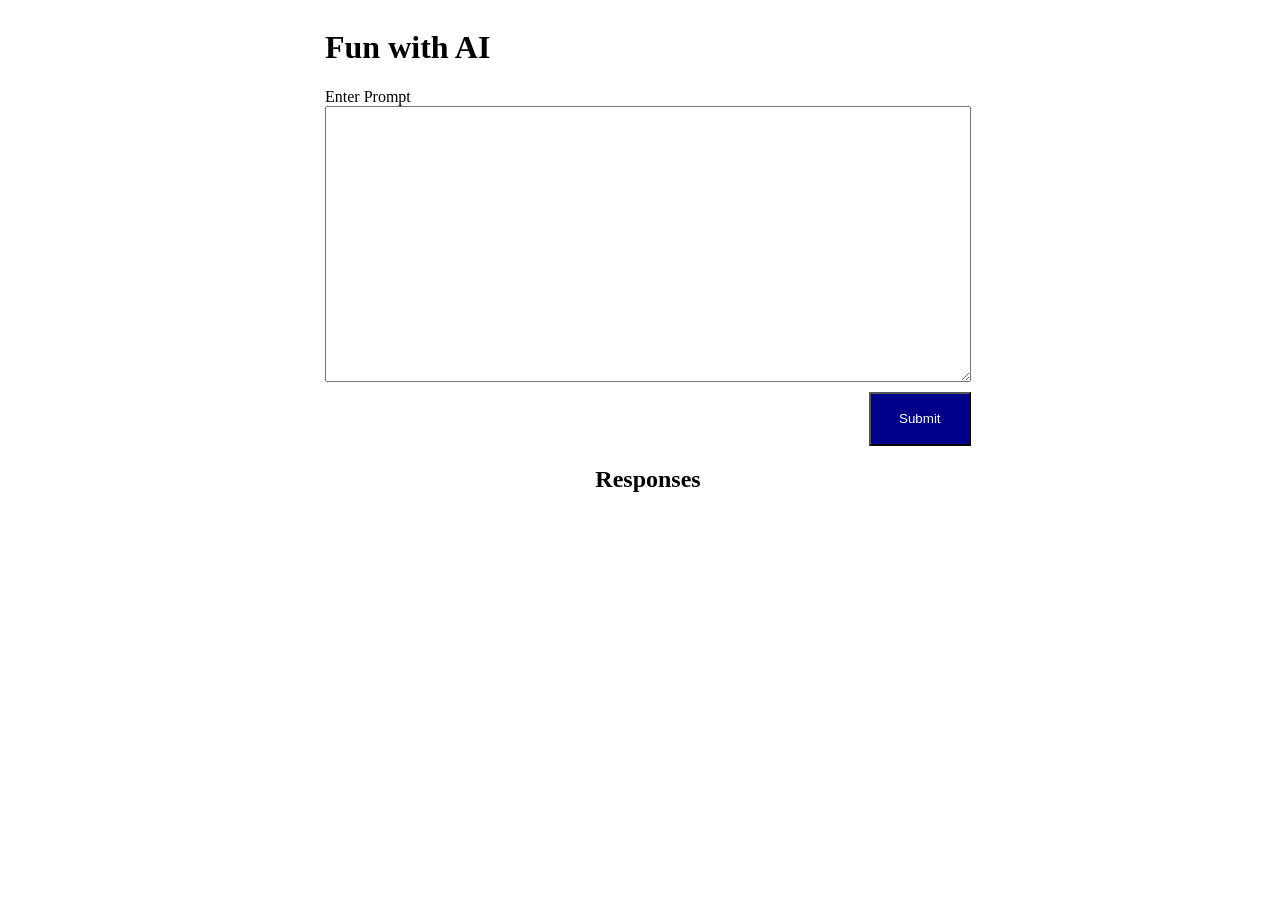
==== root/index.html @ 5b10bb25 "move files to a root folder" ====
<!DOCTYPE html>
<html lang="en">
<head>
    <meta charset="UTF-8">
    <meta http-equiv="X-UA-Compatible" content="IE=edge">
    <meta name="viewport" content="width=device-width, initial-scale=1.0">
    <link rel="stylesheet" href="./style.css">
    <title>Fun with GPT-3</title>
</head>
<body>
    <div id="top-level-container">
        <div id="prompt_container">
            <h1>Fun with AI</h1>
            <form id="frm_prompt">
                <label for="txtprompt">Enter Prompt</label>
                <textarea name="prompt" id="txtprompt"></textarea>
                <input type="submit" id="btn_submit" value="Submit">
            </form>
        </div>
        <h2>Responses</h2>
        <div id="response_container"></div>
    </div>
</body>
<script src="./script.js"></script>
</html>
---- root/style.css ----
#top-level-container{
    display: flex;
    align-items: center;
    flex-direction: column;
    justify-content: center;    
    width: 100vw;
}

#frm_prompt{
    display: flex;
    flex-direction: column;
}
#txtprompt{
 width: 50vw;
 height: 30vh;
}
#btn_submit{
    align-self: flex-end;
    background-color:darkblue;
    color: white;
    height: 6vh;
    min-width: 100px;
    margin-top: 10px;
    width: 8vw;
}
#btn_submit:hover{
    cursor: pointer;
}
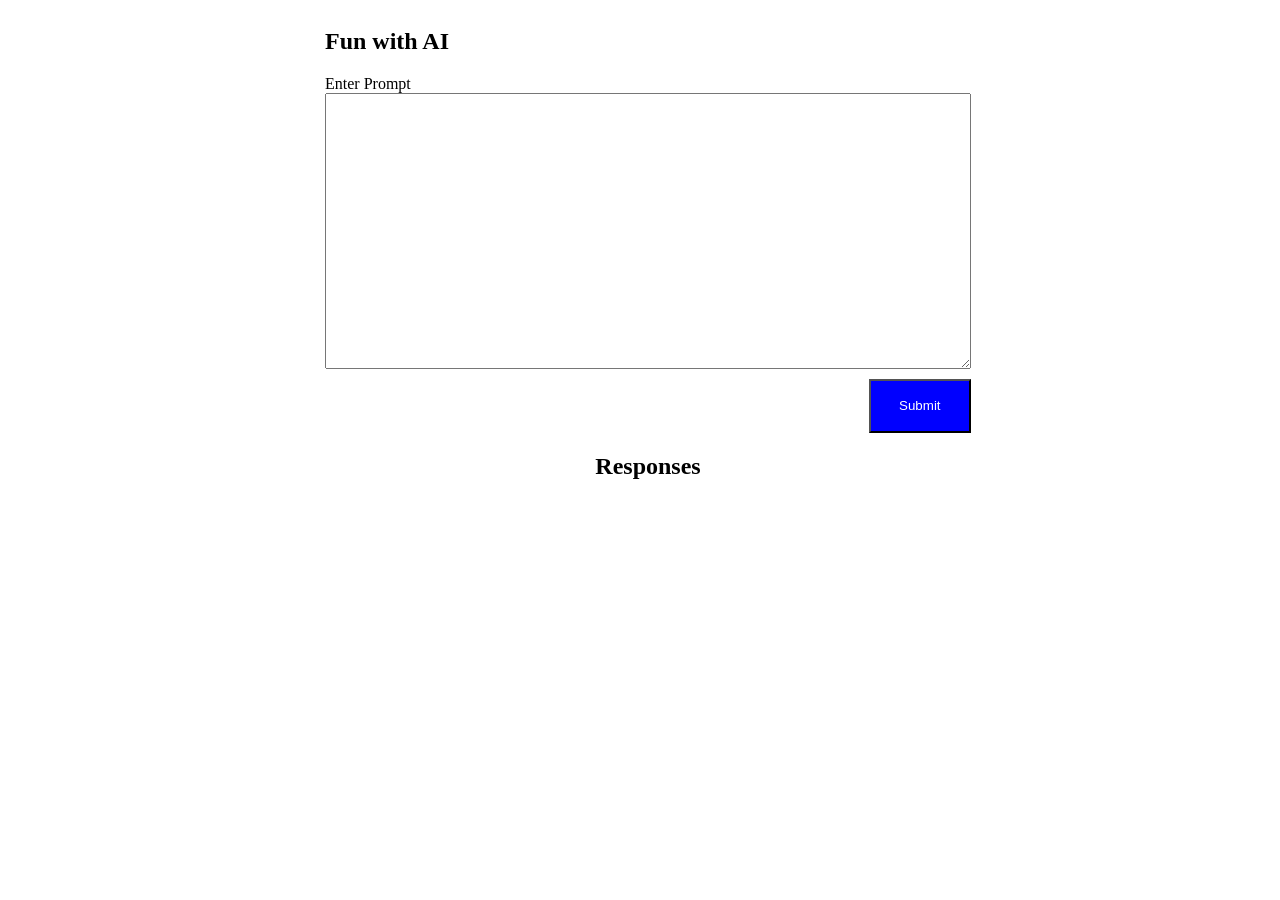
==== commit f9387f0c: "change html elements to align with accessibility" ====
--- a/root/index.html
+++ b/root/index.html
@@ -8,18 +8,18 @@
     <title>Fun with GPT-3</title>
 </head>
 <body>
-    <div id="top-level-container">
-        <div id="prompt_container">
+    <main id="top-level-container">
+        <section id="prompt_container">
             <h1>Fun with AI</h1>
-            <form id="frm_prompt">
+            <form id="frm_prompt" name="prompt form">
                 <label for="txtprompt">Enter Prompt</label>
                 <textarea name="prompt" id="txtprompt"></textarea>
-                <input type="submit" id="btn_submit" value="Submit">
+                <button type="submit" id="btn_submit" name="submit" value="Submit">Submit</button>
             </form>
-        </div>
+        </section>
         <h2>Responses</h2>
-        <div id="response_container"></div>
-    </div>
+        <section id="response_container"></section>
+    </main>
 </body>
 <script src="./script.js"></script>
 </html>
--- a/root/style.css
+++ b/root/style.css
@@ -17,7 +17,7 @@
 }
 #btn_submit{
     align-self: flex-end;
-    background-color:darkblue;
+    background-color:blue;
     color: white;
     height: 6vh;
     min-width: 100px;
@@ -26,5 +26,16 @@
 }
 #btn_submit:hover{
     cursor: pointer;
+    background-color: darkblue;
+    font-style: italic;
 }
 
+#response_container article{
+    display: flex;
+    flex-direction: column;
+    background-color: lightblue;
+    border-radius: 10px;
+    padding: 15px;
+    margin: 10px;
+    width: 50vw;
+}
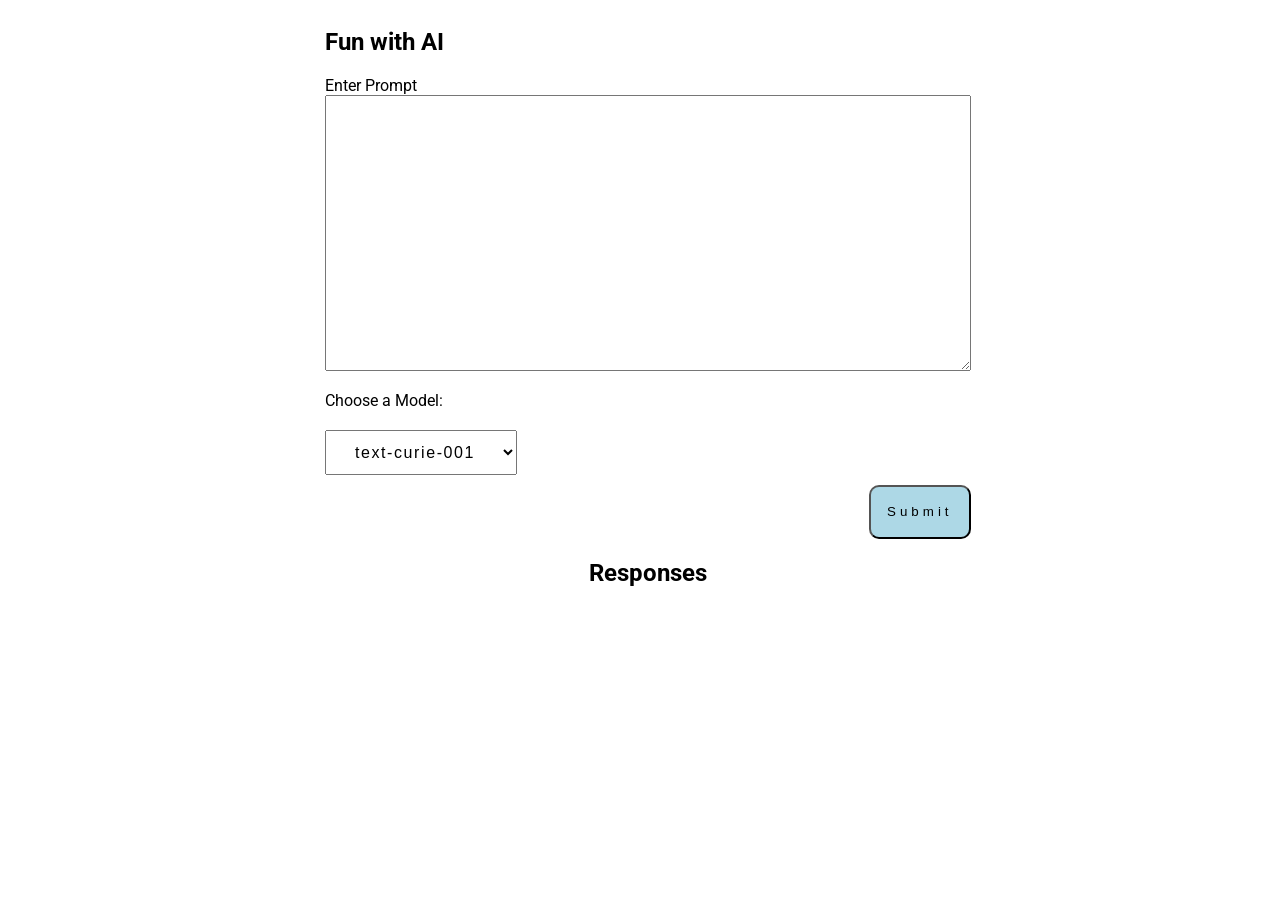
==== commit 140bc45b: "refactor code to reduce repetition and add selector element" ====
--- a/root/index.html
+++ b/root/index.html
@@ -1,6 +1,10 @@
 <!DOCTYPE html>
 <html lang="en">
 <head>
+    <link rel="preconnect" href="https://fonts.googleapis.com">
+    <link rel="preconnect" href="https://fonts.gstatic.com" crossorigin>
+    <link href="https://fonts.googleapis.com/css2?family=Roboto:wght@100&display=swap" rel="stylesheet">
+    
     <meta charset="UTF-8">
     <meta http-equiv="X-UA-Compatible" content="IE=edge">
     <meta name="viewport" content="width=device-width, initial-scale=1.0">
@@ -14,6 +18,15 @@
             <form id="frm_prompt" name="prompt form">
                 <label for="txtprompt">Enter Prompt</label>
                 <textarea name="prompt" id="txtprompt"></textarea>
+                <div id="model_wrapper">
+                    <label for="models" >Choose a Model:</label>
+                    <select name="models" id="models">
+                        <option value="text-davinci-002">text-davinci-002</option>
+                        <option value="text-curie-001" selected>text-curie-001</option>
+                        <option value="text-babbage-001">text-babbage-001</option>
+                        <option value="text-ada-001">text-ada-001</option>
+                    </select>
+                </div>
                 <button type="submit" id="btn_submit" name="submit" value="Submit">Submit</button>
             </form>
         </section>
--- a/root/style.css
+++ b/root/style.css
@@ -1,3 +1,8 @@
+
+html{
+    background-color: li;
+    font-family: 'Roboto', sans-serif;
+}
 
 #top-level-container{
     display: flex;
@@ -12,24 +17,40 @@
     flex-direction: column;
 }
 #txtprompt{
- width: 50vw;
- height: 30vh;
+    height: 30vh;
+    font-size: 18px;
+    width: 50vw;
 }
 #btn_submit{
     align-self: flex-end;
-    background-color:blue;
-    color: white;
+    background-color:lightblue;
+    border-radius: 10px;
+    color: black;
     height: 6vh;
+    letter-spacing: 0.3em;
     min-width: 100px;
     margin-top: 10px;
     width: 8vw;
 }
 #btn_submit:hover{
     cursor: pointer;
-    background-color: darkblue;
     font-style: italic;
 }
-
+#model_wrapper{
+    display: flex;
+    flex-direction: column;
+}
+#model_wrapper > * {
+    margin-top: 20px;
+}
+#model_wrapper select {
+    height: 5vh;
+    font-size: 16px;
+    letter-spacing: 0.1em;
+    min-width: 150px;
+    text-align: center;
+    width: 15vw;
+}
 #response_container article{
     display: flex;
     flex-direction: column;
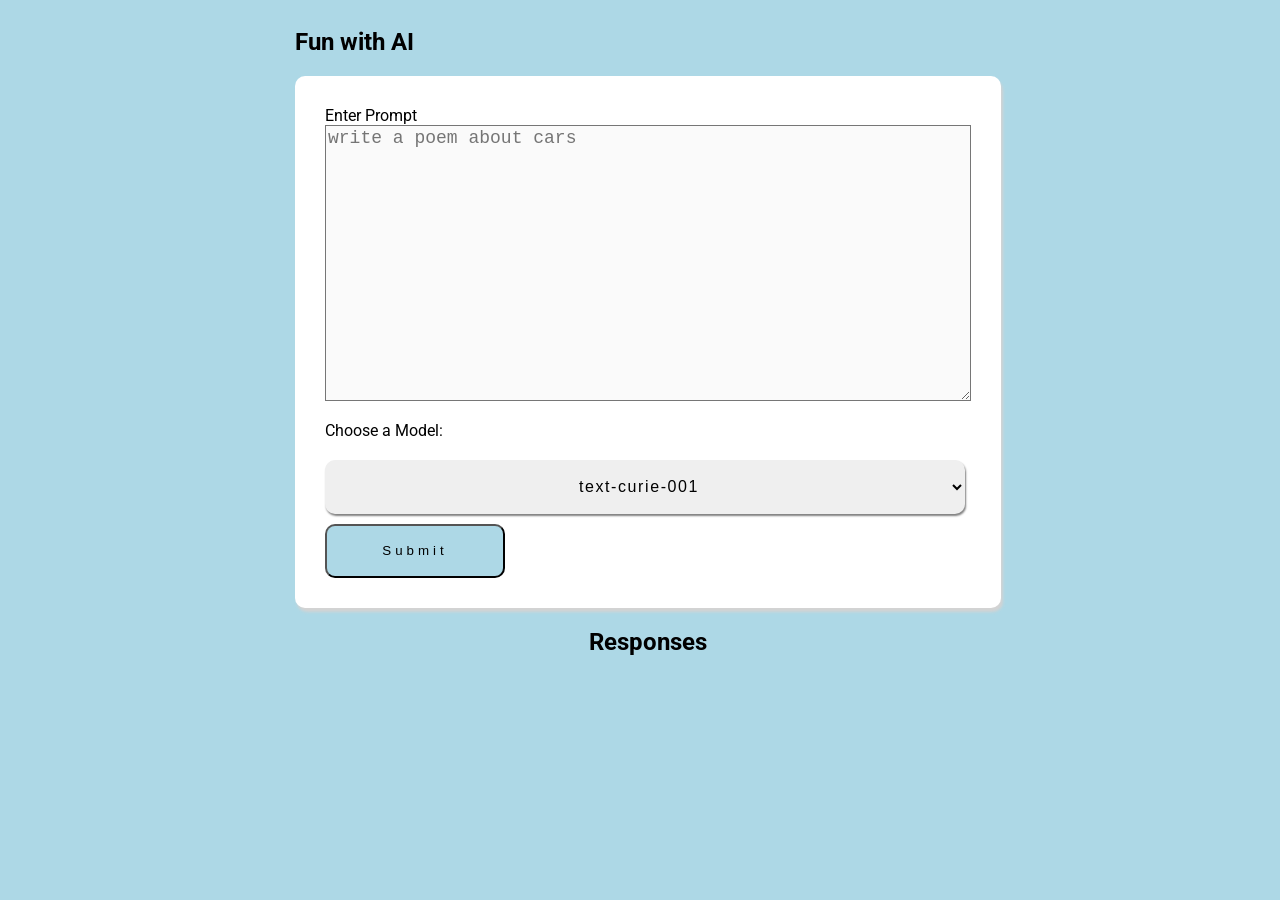
==== commit c1c332c0: "finish styling" ====
--- a/root/index.html
+++ b/root/index.html
@@ -17,7 +17,7 @@
             <h1>Fun with AI</h1>
             <form id="frm_prompt" name="prompt form">
                 <label for="txtprompt">Enter Prompt</label>
-                <textarea name="prompt" id="txtprompt"></textarea>
+                <textarea name="prompt" id="txtprompt" placeholder="write a poem about cars"></textarea>
                 <div id="model_wrapper">
                     <label for="models" >Choose a Model:</label>
                     <select name="models" id="models">
--- a/root/style.css
+++ b/root/style.css
@@ -1,7 +1,9 @@
 
 html{
-    background-color: li;
     font-family: 'Roboto', sans-serif;
+}
+body{
+    background-color: lightblue;
 }
 
 #top-level-container{
@@ -15,27 +17,27 @@
 #frm_prompt{
     display: flex;
     flex-direction: column;
+    background-color: white;
+    border-radius: 10px;
+    box-shadow: 2px 4px 3px lightgray;
+    padding: 30px;
 }
 #txtprompt{
     height: 30vh;
+    background-color:  #fafafa ;
     font-size: 18px;
+    min-width: 180px;
     width: 50vw;
 }
 #btn_submit{
-    align-self: flex-end;
-    background-color:lightblue;
-    border-radius: 10px;
+    background-color: lightblue;
     color: black;
-    height: 6vh;
     letter-spacing: 0.3em;
-    min-width: 100px;
+    min-width: 180px;
     margin-top: 10px;
     width: 8vw;
 }
-#btn_submit:hover{
-    cursor: pointer;
-    font-style: italic;
-}
+
 #model_wrapper{
     display: flex;
     flex-direction: column;
@@ -44,18 +46,27 @@
     margin-top: 20px;
 }
 #model_wrapper select {
-    height: 5vh;
+    border: none;
+    box-shadow: 1px 2px 2px grey;
     font-size: 16px;
     letter-spacing: 0.1em;
-    min-width: 150px;
+    width: 50vw;
+}
+#btn_submit:hover {
+    background-color: #67B7D1;
+    cursor: pointer;
+}
+#model_wrapper select, #btn_submit{
+    border-radius: 10px;
+    height: 6vh;
+    min-width: 180px;
     text-align: center;
-    width: 15vw;
 }
 #response_container article{
     display: flex;
+    background-color: #67B7D1;
+    border-radius: 10px;
     flex-direction: column;
-    background-color: lightblue;
-    border-radius: 10px;
     padding: 15px;
     margin: 10px;
     width: 50vw;
